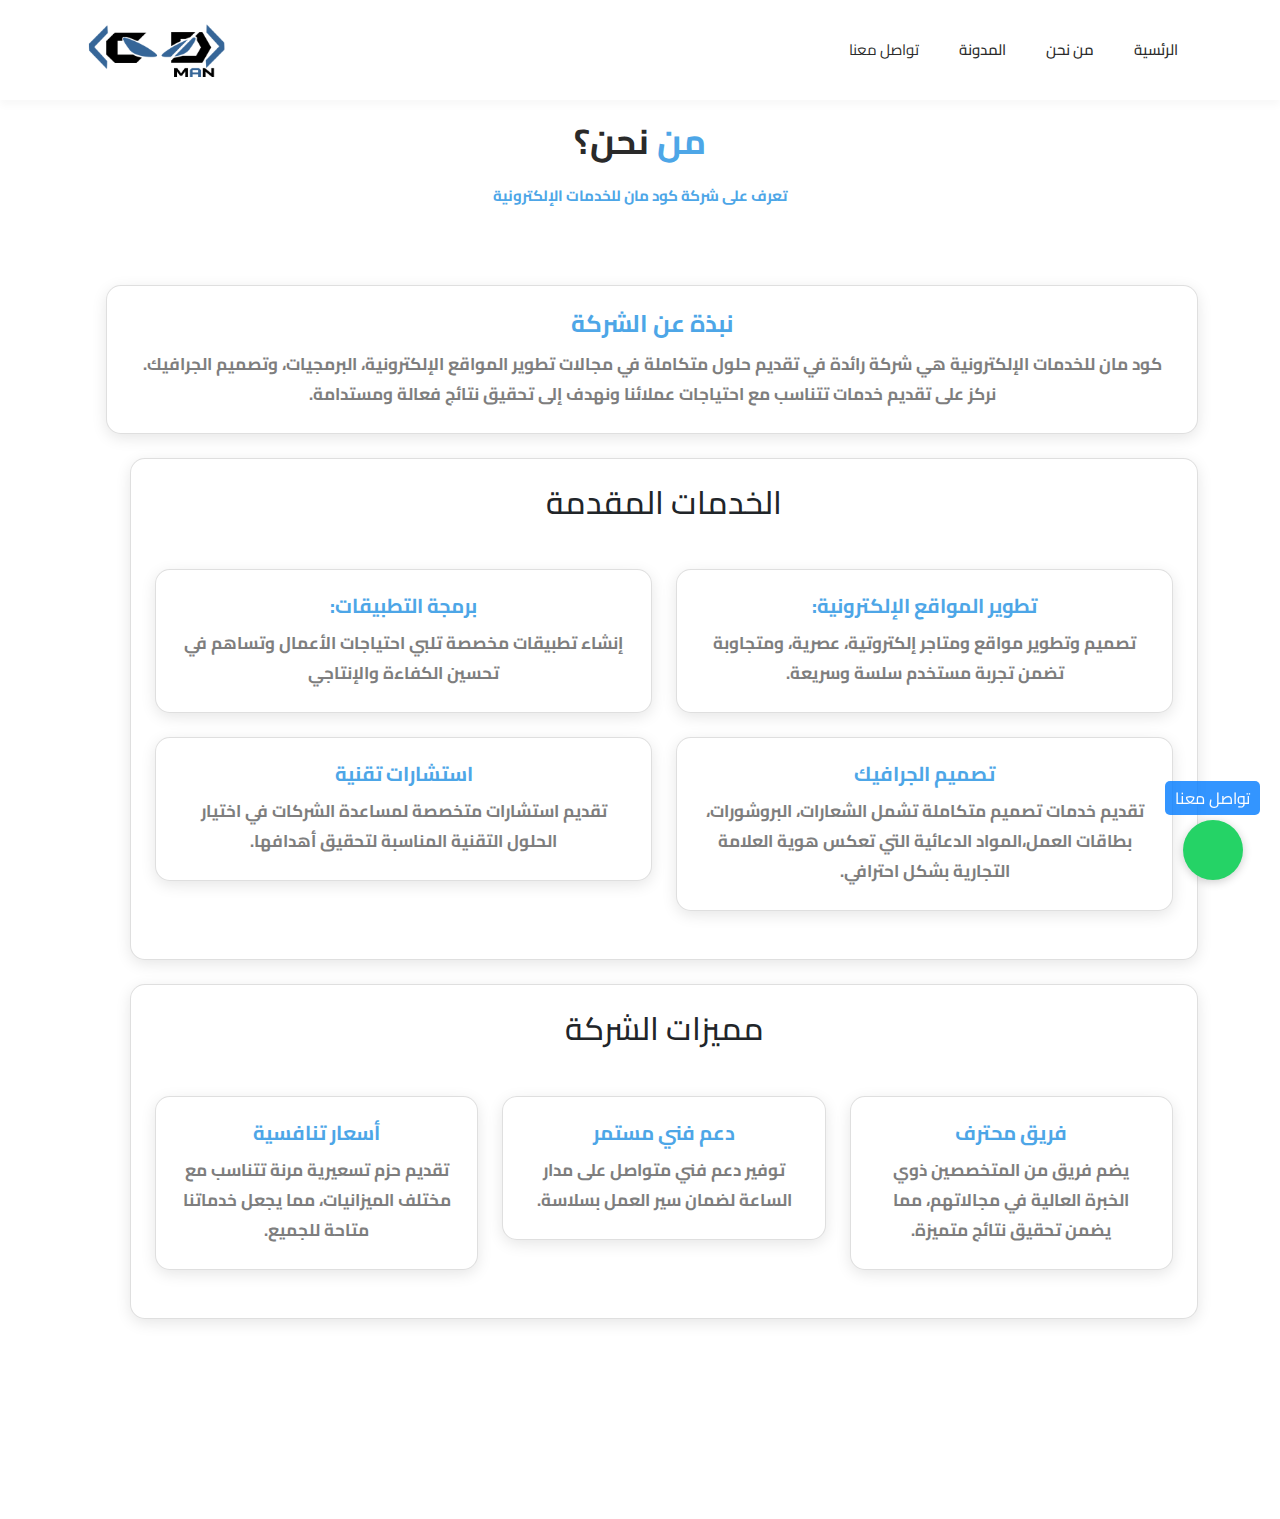
==== About.html @ 720f5d15 "first" ====
<!DOCTYPE html>
<html lang="en">
  <head>
    <meta charset="UTF-8">
    <meta name="viewport" content="width=device-width, initial-scale=1, shrink-to-fit=no">
    <link rel="preconnect" href="https://fonts.googleapis.com">
    <link rel="preconnect" href="https://fonts.gstatic.com" crossorigin>
  
    <link href="https://fonts.googleapis.com/css2?family=Cairo:wght@100;200;300;400;500;600;700;800;900&display=swap" rel="stylesheet">

    <title>من نحن - كود مان | فريق تطوير التطبيقات وتصميم المواقع</title>

    <!-- Bootstrap core CSS -->
    <link href="vendor/bootstrap/css/bootstrap.min.css" rel="stylesheet">


    <!-- Additional CSS Files -->
    <link rel="stylesheet" href="assets/css/fontawesome.css">
    <link rel="stylesheet" href="assets/css/templatemo-digimedia-v3.css">
    <link rel="stylesheet" href="assets/css/animated.css">
    <link rel="stylesheet" href="assets/css/owl.css">
         
    <meta name="description" content="اكتشف فريق كود مان، المتخصص في تطوير التطبيقات وتصميم المواقع. نحن هنا لتحقيق رؤيتك الرقمية من خلال حلول مبتكرة وإدارة فعالة.">
    <meta name="keywords" content="من نحن, كود مان, تطوير تطبيقات, تصميم مواقع, فريق برمجي, حلول رقمية">
    <meta name="robots" content="index, follow">
    <meta name="author" content=" كود مان"> 


    <meta property="og:title" content="كود مان - تطوير التطبيقات وتصميم المواقع">
<meta property="og:description" content="فريق برمجي متخصص في تطوير التطبيقات وبناء المواقع.">
<!-- <meta property="og:image" content="رابط_صورة_عند_المشاركة.jpg">
<meta property="og:url" content="رابط_موقعك"> -->

  </head>

<body>

    <header class="header-area header-sticky wow slideInDown" data-wow-duration="0.75s" data-wow-delay="0s">
        <div class="container">
          <div class="row">
            <div class="col-12">
              <nav class="main-nav">
                <!-- ***** Logo Start ***** -->
                <a href="index.html" class="logo">
                  <img src="assets/images/logo.png" alt="" style="max-width: 150px;">
                </a>
                <!-- ***** Logo End ***** -->
                <!-- ***** Menu Start ***** -->
                <ul class="nav">
                  <li class="scroll-to-section"><div class="active"><a href="index.html#top">الرئسية</a></div></li> 

              <li class="scroll-to-section"><a href="About.html">من نحن</a></li>
              <li class="scroll-to-section"><a href="https://codes-man.blogspot.com/">المدونة</a></li>
              <li class="scroll-to-section"><a href="index.html#contact">تواصل معنا</a></li>

                </ul>        
                <a class='menu-trigger'>
                    <span>Menu</span>
                </a>
                <!-- ***** Menu End ***** -->
              </nav>
            </div>
          </div>
        </div>
      </header>
     <div id="blog" class="blog" style="padding-top:120px;">
        <div class="container">
          <div class="row">
            <div class="col-lg-12 offset-lg-4  wow fadeInDown" data-wow-duration="1s" data-wow-delay="0.3s">
              <div class="section-heading" style="text-align: center;">
                <h4><em>من</em> نحن؟ </h4>
                <h6>تعرف على شركة كود مان للخدمات الإلكترونية</h6>
              </div>
            </div>
            <div class="row">
              <div class="col-12 mb-4">
                  <div class="card service-card text-center p-4">
                      <h4 class="card-title">نبذة عن الشركة</h4>
                      <p class="card-text">كود مان للخدمات الإلكترونية هي شركة رائدة في تقديم حلول متكاملة في مجالات تطوير المواقع الإلكترونية، البرمجيات، وتصميم الجرافيك. نركز على تقديم خدمات تتناسب مع احتياجات عملائنا ونهدف إلى تحقيق نتائج فعالة ومستدامة.</p>
                  </div>
              </div>
              <div class="row">
              <div class="col-12 mb-10">
                  <div class="card service-card text-center p-4">
                   <h2 class="mb-5">الخدمات المقدمة</h2>
                   <div class="row">
                   <div class="col-12 col-md-6 col-lg-6 mb-4">
                    <div class="card service-card text-center p-4">
                        <h5 class="card-title">تطوير المواقع الإلكترونية:</h5>
                        <p class="card-text"> تصميم وتطوير مواقع ومتاجر إلكتروتية، عصرية، ومتجاوبة تضمن تجربة مستخدم سلسة وسريعة.</p>
                    </div>
                  </div>
                  <div class="col-12 col-md-6 col-lg-6 mb-4">
                    <div class="card service-card text-center p-4">
                        <h5 class="card-title">برمجة التطبيقات: </h5>
                        <p class="card-text">إنشاء تطبيقات مخصصة تلبي احتياجات الأعمال وتساهم في تحسين الكفاءة والإنتاجي</p>
                    </div>
                  </div>
                  <div class="col-12 col-md-6 col-lg-6 mb-4">
                    <div class="card service-card text-center p-4">
                        <h5 class="card-title">تصميم الجرافيك</h5>
                        <p class="card-text">تقديم خدمات تصميم متكاملة تشمل الشعارات، البروشورات، بطاقات العمل،المواد الدعائية التي تعكس هوية العلامة التجارية بشكل احترافي.</p>
                    </div>
                  </div>
                  <div class="col-12 col-md-6 col-lg-6 mb-4">
                    <div class="card service-card text-center p-4">
                        <h5 class="card-title">استشارات تقنية</h5>
                        <p class="card-text">تقديم استشارات متخصصة لمساعدة الشركات في اختيار الحلول التقنية المناسبة لتحقيق أهدافها.</p>
                    </div>
                  </div>
                </div>
            </div>
              </div>
            </div>
            <div class="row">
                <div class="col-12 mb-10 mt-4">
                    <div class="card service-card text-center p-4">
                     <h2 class="mb-5">مميزات الشركة</h2>
                     <div class="row">
                     <div class="col-12 col-md-6 col-lg-4 mb-4">
                      <div class="card service-card text-center p-4">
                          <h5 class="card-title">فريق محترف</h5>
                          <p class="card-text">يضم فريق من المتخصصين ذوي الخبرة العالية في مجالاتهم، مما يضمن تحقيق نتائج متميزة.</p>
                      </div>
                    </div>
                    <div class="col-12 col-md-6 col-lg-4 mb-4">
                      <div class="card service-card text-center p-4">
                          <h5 class="card-title">دعم فني مستمر </h5>
                          <p class="card-text">توفير دعم فني متواصل على مدار الساعة لضمان سير العمل بسلاسة.</p>
                      </div>
                    </div>
                    <div class="col-12 col-md-6 col-lg-4 mb-4">
                      <div class="card service-card text-center p-4">
                          <h5 class="card-title"> أسعار تنافسية</h5>
                          <p class="card-text">تقديم حزم تسعيرية مرنة تتناسب مع مختلف الميزانيات، مما يجعل خدماتنا متاحة للجميع.</p>
                      </div>
                    </div>
                  </div>
              </div>
                </div>
              </div>
          
        </div>
          
          </div>
        </div>
      </div>  
    
      <div class="contact-container">
        <span class="contact-title">تواصل معنا</span>
        <a href="https://api.whatsapp.com/send/?phone=+967734284983&text= أريد| لقد جئت عن طريق موقعك الإلكتروني " class="contact-icon"><i class="fa fa-whatsapp"></i></a>
    </div>

      <footer>
        <div class="container">
          <div class="row">
            <div class="col-lg-12">
              <p>Made With &lt; By CodeMan - &copy;جميع الحقوق محفوظة.
              
              </p>
            </div>
          </div>
        </div>
      </footer>
    
    


<script src="vendor/jquery/jquery.min.js"></script>
  <script src="vendor/bootstrap/js/bootstrap.bundle.min.js"></script>
  <script src="assets/js/owl-carousel.js"></script>
  <script src="assets/js/animation.js"></script>
  <script src="assets/js/imagesloaded.js"></script>
  <script src="assets/js/custom.js"></script>

</body>
</html>
---- assets/css/templatemo-digimedia-v3.css ----
/*

TemplateMo 568 DigiMedia

https://templatemo.com/tm-568-digimedia

*/

/* ---------------------------------------------
Table of contents
------------------------------------------------
01. font & reset css
02. reset
03. global styles
04. header
05. banner
06. features
07. testimonials
08. contact
09. footer
10. preloader
11. search
12. portfolio

--------------------------------------------- */
/* 
---------------------------------------------
font & reset css
--------------------------------------------- 
*/
/* 
---------------------------------------------
reset
--------------------------------------------- 
*/
html, body, div, span, applet, object, iframe, h1, h2, h3, h4, h5, h6, p, blockquote, div
pre, a, abbr, acronym, address, big, cite, code, del, dfn, em, font, img, ins, kbd, q,
s, samp, small, strike, strong, sub, sup, tt, var, b, u, i, center, dl, dt, dd, ol, ul, li,
figure, header, nav, section, article, aside, footer, figcaption {
  direction: rtl;
  margin: 0;
  padding: 0;
  border: 0;
  outline: 0;
}

/* clear fix */
.grid:after {
  content: '';
  display: block;
  clear: both;
}

/* ---- .grid-item ---- */

.grid-sizer,
.grid-item {
  width: 50%;
}

.grid-item {
  float: left;
}

.grid-item img {
  display: block;
  max-width: 100%;
}

.clearfix:after {
  content: ".";
  display: block;
  clear: both;
  visibility: hidden;
  line-height: 0;
  height: 0;
}

.clearfix {
  display: inline-block;
}

html[xmlns] .clearfix {
  display: block;
}

* html .clearfix {
  height: 1%;
}

ul, li {
  padding: 0;
  margin: 0;
  list-style: none;
}

header, nav, section, article, aside, footer, hgroup {
  display: block;
}

* {
  box-sizing: border-box;
}

html, body {
  font-family: "Cairo", sans-serif;
  font-weight: 400;
  background-color: #fff;
  -ms-text-size-adjust: 100%;
  -webkit-font-smoothing: antialiased;
  -moz-osx-font-smoothing: grayscale;
  
}

a {
  text-decoration: none !important;
}

h1, h2, h3, h4, h5, h6 {
  margin-top: 0px;
  margin-bottom: 0px;
}

ul {
  margin-bottom: 0px;
}

p {
  line-height: 30px;
  color: #7e7e7e;
  font-size: 17px;
  font-weight: bold;
  letter-spacing: 1px;
}

img {
  width: 100%;
  overflow: hidden;
}

/* 
---------------------------------------------
global styles
--------------------------------------------- 
*/
html,
body {
  background: #fff;
  font-family: "Cairo", sans-serif;
}

::selection {
  background: #4da6e7;
  color: #fff !important;
}

::-moz-selection {
  background: #4da6e7;
  color: #fff !important;
}

@media (max-width: 991px) {
  html, body {
    overflow-x: hidden;
  }
  .mobile-top-fix {
    margin-top: 30px;
    margin-bottom: 0px;
  }
  .mobile-bottom-fix {
    margin-bottom: 30px;
  }
  .mobile-bottom-fix-big {
    margin-bottom: 60px;
  }
}
.owl-carousel{
  direction: rtl;
}
.page-section {
  margin-top: 120px;
}

.section-heading {
  position: relative;
  z-index: 2;
}

.section-heading h6 {
  font-size: 15px;
  font-weight: 700;
  color: #4da6e7;
  text-transform: uppercase;
  margin-bottom: 15px;
}

.section-heading h4 {
  color: #2a2a2a;
  font-size: 35px;
  font-weight: 700;
  text-transform: capitalize;
  margin-bottom: 25px;
}

.section-heading h4 em {
  font-style: normal;
  color: #4da6e7;
}

.section-heading .line-dec {
  width: 50px;
  height: 2px;
  background-color: #4da6e7;
}

.border-first-button a {
  display: inline-block !important;
  padding: 10px 20px !important;
  color: #4da6e7 !important;
  border: 1px solid #4da6e7 !important;
  border-radius: 23px;
  font-weight: 700 !important;
  letter-spacing: 0.3px !important;
  transition: all .5s;
}

.border-first-button a:hover {
  background-color: #4da6e7;
  color: #fff !important;
}



/* 
---------------------------------------------
header
--------------------------------------------- 
*/

.background-header {
  background-color: #fff!important;
  height: 80px!important;
  position: fixed!important;
  top: 0px;
  left: 0px;
  right: 0px;
  box-shadow: 0px 5px 8px rgba(0,0,0,0.03);
}

.background-header .logo,
.background-header .main-nav .nav li a {
  color: #fff;
}

.background-header .main-nav .nav li:hover a {
  color: #4da6e7;
}

.background-header .nav li a.active {
  position: relative;
  color: #fff;
}

.background-header .nav li a.active:after {
  position: absolute;
  width: 100%;
  height: 1px;
  background-color: #4da6e7;
  content: '';
  left: 50%;
  bottom: -20px;
  transform: translateX(-50%);
}

.background-header .nav li:last-child a.active:after {
  background-color: transparent;
}

.header-area {
  background-color: #fff;
  box-shadow: 0px 5px 8px rgba(0,0,0,0.03);
  position: absolute;
  left: 0px;
  right: 0px;
  z-index: 100;
  height: 100px;
  -webkit-transition: all .5s ease 0s;
  -moz-transition: all .5s ease 0s;
  -o-transition: all .5s ease 0s;
  transition: all .5s ease 0s;
}

.header-area .main-nav {
  min-height: 80px;
  background: transparent;
}

.header-area .main-nav .logo {
  float: left;
  -webkit-transition: all 0.3s ease 0s;
  -moz-transition: all 0.3s ease 0s;
  -o-transition: all 0.3s ease 0s;
  transition: all 0.3s ease 0s;
}

.header-area .main-nav .logo {
    line-height: 100px;
    float: left;
    -webkit-transition: all 0.3s ease 0s;
    -moz-transition: all 0.3s ease 0s;
    -o-transition: all 0.3s ease 0s;
    transition: all 0.3s ease 0s;
}

.background-header .main-nav .logo {
  line-height: 80px;
}

.background-header .main-nav .nav {
  margin-top: 20px !important;
}

.header-area .main-nav .nav {
  float: right;
  margin-top: 30px;
  margin-right: 0px;
  background-color: transparent;
  -webkit-transition: all 0.3s ease 0s;
  -moz-transition: all 0.3s ease 0s;
  -o-transition: all 0.3s ease 0s;
  transition: all 0.3s ease 0s;
  position: relative;
  z-index: 999;
}

.header-area .main-nav .nav li {
  padding-left: 20px;
  padding-right: 20px;
}

.header-area .main-nav .nav li:last-child {
  padding-right: 0px;
  padding-left: 40px;
}

.header-area .main-nav .nav li:last-child a ,
.background-header .main-nav .nav li:last-child a {
  padding: 0px 20px !important;
  font-weight: 400;
}

.header-area .main-nav .nav li:last-child a:hover ,
.background-header .main-nav .nav li:last-child a:hover {
  color: #fff !important;
}

.header-area .main-nav .nav li a {
  display: block;
  font-weight: 500;
  font-size: 15px;
  color: #2a2a2a;
  text-transform: capitalize;
  -webkit-transition: all 0.3s ease 0s;
  -moz-transition: all 0.3s ease 0s;
  -o-transition: all 0.3s ease 0s;
  transition: all 0.3s ease 0s;
  height: 40px;
  line-height: 40px;
  border: transparent;
  letter-spacing: 1px;
}

.header-area .main-nav .nav li:hover a,
.header-area .main-nav .nav li a.active {
  color: #4da6e7!important;
}

.background-header .main-nav .nav li:hover a,
.background-header .main-nav .nav li a.active {
  color: #4da6e7!important;
  opacity: 1;
}

.header-area .main-nav .nav li.submenu {
  position: relative;
  padding-right: 30px;
}

.header-area .main-nav .nav li.submenu:after {
  font-family: FontAwesome;
  content: "\f107";
  font-size: 12px;
  color: #2a2a2a;
  position: absolute;
  right: 18px;
  top: 12px;
}

.background-header .main-nav .nav li.submenu:after {
  color: #2a2a2a;
}

.header-area .main-nav .nav li.submenu ul {
  position: absolute;
  width: 200px;
  box-shadow: 0 2px 28px 0 rgba(0, 0, 0, 0.06);
  overflow: hidden;
  top: 50px;
  opacity: 0;
  transform: translateY(+2em);
  visibility: hidden;
  z-index: -1;
  transition: all 0.3s ease-in-out 0s, visibility 0s linear 0.3s, z-index 0s linear 0.01s;
}

.header-area .main-nav .nav li.submenu ul li {
  margin-left: 0px;
  padding-left: 0px;
  padding-right: 0px;
}

.header-area .main-nav .nav li.submenu ul li a {
  opacity: 1;
  display: block;
  background: #f7f7f7;
  color: #2a2a2a!important;
  padding-left: 20px;
  height: 40px;
  line-height: 40px;
  -webkit-transition: all 0.3s ease 0s;
  -moz-transition: all 0.3s ease 0s;
  -o-transition: all 0.3s ease 0s;
  transition: all 0.3s ease 0s;
  position: relative;
  font-size: 13px;
  font-weight: 400;
  border-bottom: 1px solid #eee;
}

.header-area .main-nav .nav li.submenu ul li a:hover {
  background: #fff;
  color: #4da6e7!important;
  padding-left: 25px;
}

.header-area .main-nav .nav li.submenu ul li a:hover:before {
  width: 3px;
}

.header-area .main-nav .nav li.submenu:hover ul {
  visibility: visible;
  opacity: 1;
  z-index: 1;
  transform: translateY(0%);
  transition-delay: 0s, 0s, 0.3s;
}

.header-area .main-nav .menu-trigger {
  cursor: pointer;
  display: block;
  position: absolute;
  top: 33px;
  width: 32px;
  height: 40px;
  text-indent: -9999em;
  z-index: 99;
  right: 40px;
  display: none;
}

.background-header .main-nav .menu-trigger {
  top: 23px;
}

.header-area .main-nav .menu-trigger span,
.header-area .main-nav .menu-trigger span:before,
.header-area .main-nav .menu-trigger span:after {
  -moz-transition: all 0.4s;
  -o-transition: all 0.4s;
  -webkit-transition: all 0.4s;
  transition: all 0.4s;
  background-color: #2a2a2a;
  display: block;
  position: absolute;
  width: 30px;
  height: 2px;
  left: 0;
}

.background-header .main-nav .menu-trigger span,
.background-header .main-nav .menu-trigger span:before,
.background-header .main-nav .menu-trigger span:after {
  background-color: #2a2a2a;
}

.header-area .main-nav .menu-trigger span:before,
.header-area .main-nav .menu-trigger span:after {
  -moz-transition: all 0.4s;
  -o-transition: all 0.4s;
  -webkit-transition: all 0.4s;
  transition: all 0.4s;
  background-color: #2a2a2a;
  display: block;
  position: absolute;
  width: 30px;
  height: 2px;
  left: 0;
  width: 75%;
}

.background-header .main-nav .menu-trigger span:before,
.background-header .main-nav .menu-trigger span:after {
  background-color: #2a2a2a;
}

.header-area .main-nav .menu-trigger span:before,
.header-area .main-nav .menu-trigger span:after {
  content: "";
}

.header-area .main-nav .menu-trigger span {
  top: 16px;
}

.header-area .main-nav .menu-trigger span:before {
  -moz-transform-origin: 33% 100%;
  -ms-transform-origin: 33% 100%;
  -webkit-transform-origin: 33% 100%;
  transform-origin: 33% 100%;
  top: -10px;
  z-index: 10;
}

.header-area .main-nav .menu-trigger span:after {
  -moz-transform-origin: 33% 0;
  -ms-transform-origin: 33% 0;
  -webkit-transform-origin: 33% 0;
  transform-origin: 33% 0;
  top: 10px;
}

.header-area .main-nav .menu-trigger.active span,
.header-area .main-nav .menu-trigger.active span:before,
.header-area .main-nav .menu-trigger.active span:after {
  background-color: transparent;
  width: 100%;
}

.header-area .main-nav .menu-trigger.active span:before {
  -moz-transform: translateY(6px) translateX(1px) rotate(45deg);
  -ms-transform: translateY(6px) translateX(1px) rotate(45deg);
  -webkit-transform: translateY(6px) translateX(1px) rotate(45deg);
  transform: translateY(6px) translateX(1px) rotate(45deg);
  background-color: #2a2a2a;
}

.background-header .main-nav .menu-trigger.active span:before {
  background-color: #2a2a2a;
}

.header-area .main-nav .menu-trigger.active span:after {
  -moz-transform: translateY(-6px) translateX(1px) rotate(-45deg);
  -ms-transform: translateY(-6px) translateX(1px) rotate(-45deg);
  -webkit-transform: translateY(-6px) translateX(1px) rotate(-45deg);
  transform: translateY(-6px) translateX(1px) rotate(-45deg);
  background-color: #2a2a2a;
}

.background-header .main-nav .menu-trigger.active span:after {
  background-color: #2a2a2a;
}

.header-area.header-sticky {
  min-height: 80px;
}

.header-area .nav {
  margin-top: 30px;
}

.header-area.header-sticky .nav li a.active {
  color: #4da6e7;
}

@media (max-width: 1200px) {
  .header-area .main-nav .nav li {
    padding-left: 12px;
    padding-right: 12px;
  }
  .header-area .main-nav:before {
    display: none;
  }
}

@media (max-width: 992px) {
  .header-area .main-nav .nav li:last-child  ,
  .background-header .main-nav .nav li:last-child {
    display: none;
  }
  .header-area .main-nav .nav li:nth-child(6),
  .background-header .main-nav .nav li:nth-child(6) {
    padding-right: 0px;
  }
  .background-header .nav li a.active:after {
    display: none;
  }
}

@media (max-width: 767px) {
  .pre-header ul.info li:last-child {
    display: none;
  }
  .background-header .main-nav .nav {
    margin-top: 80px !important;
  }
  .header-area .main-nav .logo {
    color: #1e1e1e;
  }
  .header-area.header-sticky .nav li a:hover,
  .header-area.header-sticky .nav li a.active {
    color: #4da6e7!important;
    opacity: 1;
  }
  .header-area.header-sticky .nav li.search-icon a {
    width: 100%;
  }
  .header-area {
    background-color: #fff;
    padding: 0px 15px;
    height: 100px;
    box-shadow: none;
    text-align: center;
    box-shadow: 0px 5px 8px rgba(0,0,0,0.03);
  }
  .header-area .container {
    padding: 0px;
  }
  .header-area .logo {
    margin-left: 30px;
  }
  .header-area .menu-trigger {
    display: block !important;
  }
  .header-area .main-nav {
    overflow: hidden;
  }
  .header-area .main-nav .nav {
    float: none;
    width: 100%;
    display: none;
    -webkit-transition: all 0s ease 0s;
    -moz-transition: all 0s ease 0s;
    -o-transition: all 0s ease 0s;
    transition: all 0s ease 0s;
    margin-left: 0px;
  }
  .background-header .nav {
    margin-top: 80px;
  }
  .header-area .main-nav .nav li:first-child {
    border-top: 1px solid #eee;
  }
  .header-area.header-sticky .nav {
    margin-top: 100px;
  }
  .header-area .main-nav .nav li {
    width: 100%;
    background: #fff;
    border-bottom: 1px solid #e7e7e7;
    padding-left: 0px !important;
    padding-right: 0px !important;
  }
  .header-area .main-nav .nav li a {
    height: 50px !important;
    line-height: 50px !important;
    padding: 0px !important;
    border: none !important;
    background: #f7f7f7 !important;
    color: #191a20 !important;
  }
  .header-area .main-nav .nav li a:hover {
    background: #eee !important;
    color: #4da6e7!important;
  }
  .header-area .main-nav .nav li.submenu ul {
    position: relative;
    visibility: inherit;
    opacity: 1;
    z-index: 1;
    transform: translateY(0%);
    transition-delay: 0s, 0s, 0.3s;
    top: 0px;
    width: 100%;
    box-shadow: none;
    height: 0px;
  }
  .header-area .main-nav .nav li.submenu ul li a {
    font-size: 12px;
    font-weight: 400;
  }
  .header-area .main-nav .nav li.submenu ul li a:hover:before {
    width: 0px;
  }
  .header-area .main-nav .nav li.submenu ul.active {
    height: auto !important;
  }
  .header-area .main-nav .nav li.submenu:after {
    color: #3B566E;
    right: 25px;
    font-size: 14px;
    top: 15px;
  }
  .header-area .main-nav .nav li.submenu:hover ul, .header-area .main-nav .nav li.submenu:focus ul {
    height: 0px;
  }
}

@media (min-width: 767px) {
  .header-area .main-nav .nav {
    display: flex !important;
  }
}

/* 
     Whatsapp Icon fixed to contact
*/
.contact-container {
  position: fixed;
  bottom: 20px;
  right: 20px;
  z-index: 1000;
  display: flex;
  flex-direction: column; 
  align-items: center; 
}
.contact-title {
  background-color: rgba(0, 123, 255, 0.8); 
  color: white;
  padding: 5px 10px;
  border-radius: 5px;
  margin-bottom: 5px; 
  font-size: 16px;
}
.contact-icon {
  width: 60px;
  height: 60px;
  background-color: #25D366;
  color: white;
  border-radius: 50%;
  display: flex;
  align-items: center;
  justify-content: center;
  box-shadow: 0 2px 10px rgba(0, 0, 0, 0.2);
  cursor: pointer;
  text-decoration: none;
  font-size: 24px;
}
.contact-icon:hover {
  background-color: #1DAF4B;
}
@media (max-width: 768px) {
  .contact-icon {
      width: 50px;
      height: 50px;
      font-size: 20px;
  }
  .contact-title {
      font-size: 14px; 
  }
}
/* 
---------------------------------------------
preloader
--------------------------------------------- 
*/

.js-preloader {
    position: fixed;
    top: 0;
    left: 0;
    right: 0;
    bottom: 0;
    background-color: #fff;
    display: -webkit-box;
    display: flex;
    -webkit-box-align: center;
    align-items: center;
    -webkit-box-pack: center;
    justify-content: center;
    opacity: 1;
    visibility: visible;
    z-index: 9999;
    -webkit-transition: opacity 0.25s ease;
    transition: opacity 0.25s ease;
}

.js-preloader.loaded {
    opacity: 0;
    visibility: hidden;
    pointer-events: none;
}

@-webkit-keyframes dot {
    50% {
        -webkit-transform: translateX(96px);
        transform: translateX(96px);
    }
}

@keyframes dot {
    50% {
        -webkit-transform: translateX(96px);
        transform: translateX(96px);
    }
}

@-webkit-keyframes dots {
    50% {
        -webkit-transform: translateX(-31px);
        transform: translateX(-31px);
    }
}

@keyframes dots {
    50% {
        -webkit-transform: translateX(-31px);
        transform: translateX(-31px);
    }
}

.preloader-inner {
    position: relative;
    width: 142px;
    height: 40px;
    background: #fff;
}

.preloader-inner .dot {
    position: absolute;
    width: 16px;
    height: 16px;
    top: 12px;
    left: 15px;
    background: #4da6e7;
    border-radius: 50%;
    -webkit-transform: translateX(0);
    transform: translateX(0);
    -webkit-animation: dot 2.8s infinite;
    animation: dot 2.8s infinite;
}

.preloader-inner .dots {
    -webkit-transform: translateX(0);
    transform: translateX(0);
    margin-top: 12px;
    margin-left: 31px;
    -webkit-animation: dots 2.8s infinite;
    animation: dots 2.8s infinite;
}

.preloader-inner .dots span {
    display: block;
    float: left;
    width: 16px;
    height: 16px;
    margin-left: 16px;
    background: #4da6e7;
    border-radius: 50%;
}



/* 
---------------------------------------------
Banner Style
--------------------------------------------- 
*/

.main-banner {
  background-repeat: no-repeat;
  background-position: center center;
  background-size: cover;
  padding: 200px 0px 120px 0px;
  position: relative;
  overflow: hidden;
}

.main-banner:after {
  content: '';
  background-image: url(../images/slider-left-dec.jpg);
  background-repeat: no-repeat;
  position: absolute;
  left: 0;
  top: 60px;
  width: 262px;
  height: 625px;
  z-index: 1;
}

.main-banner:before {
  content: '';
  background-image: url(../images/slider-right-dec.jpg);
  background-repeat: no-repeat;
  position: absolute;
  right: 0;
  top: 60px;
  width: 1159px;
  height: 797px;
  z-index: -1;
}

.main-banner .left-content {
  margin-right: 15px;
}

.main-banner .left-content h6 {
  text-transform: capitalize;
  font-size: 20px;
  font-weight: 700;
  color: #4da6e7;
  margin-bottom: 15px;
  text-transform: uppercase;
}

.main-banner .left-content h2 {
  z-index: 2;
  position: relative;
  font-weight: 700;
  font-size: 50px;
  color: #2a2a2a;
  margin-bottom: 20px;
}

.main-banner .left-content p {
  /* margin-bottom: 30px;
  margin-right: 45px; */

}

.main-banner .right-image {
  text-align: right;
  position: relative;
  z-index: 20;
}

.main-banner .right-image img {
  max-width: 593px;
  aspect-ratio: auto 640 / 360;
}

/*
 To mave letters Anmation in mianpage
*/
.typed-cursor{
  opacity: 1;
}
.typed-cursor.typed-cursor--blink{
  animation: typedjsBlink 0.7s infinite;
  -webkit-animation: typedjsBlink 0.7s infinite;
          animation: typedjsBlink 0.7s infinite;
}
@keyframes typedjsBlink{
  50% { opacity: 0.0; }
}
@-webkit-keyframes typedjsBlink{
  0% { opacity: 1; }
  50% { opacity: 0.0; }
  100% { opacity: 1; }
}
/* 
---------------------------------------------
About Style
--------------------------------------------- 
*/

#about {
  padding-top: 10px;
}

.about-left-image img {
  margin-right: 45px;
}

.about-right-content p {
  margin-top: 30px;
  margin-bottom: 45px;
}

.skills-content {
  position: relative;
  z-index: 1;
  margin-top: -50px;
  background-color: #f5f5f5;
  border-bottom-right-radius: 50px;
  border-bottom-left-radius: 50px;
  padding: 110px 0px 50px 0px;
}

.skill-item {
  text-align: center;
}

.progress {
  width: 150px;
  height: 150px;
  line-height: 150px;
  background: none;
  margin: 0 auto;
  box-shadow: none;
  position: relative;
}
.progress:after {
  content: "";
  width: 100%;
  height: 100%;
  border-radius: 50%;
  border: 5px solid #fff;
  position: absolute;
  top: 0;
  left: 0;
}
.progress > span {
  width: 50%;
  height: 100%;
  overflow: hidden;
  position: absolute;
  top: 0;
  z-index: 1;
}
.progress .progress-left {
  left: 0;
}
.progress .progress-bar {
  width: 100%;
  height: 100%;
  background: none;
  border-width: 5px;
  border-style: solid;
  position: absolute;
  top: 0;
  border-color: #fd6a54;
}

.first-skill-item .progress .progress-bar {
  border-color: #4da6e7;
}

.second-skill-item .progress .progress-bar {
  border-color: #726ae3;
}

.third-skill-item .progress .progress-bar {
  border-color: #f58b56;
}

.progress .progress-left .progress-bar {
  left: 100%;
  border-top-right-radius: 75px;
  border-bottom-right-radius: 75px;
  border-left: 0;
  -webkit-transform-origin: center left;
  transform-origin: center left;
}
.progress .progress-right {
  right: 0;
}
.progress .progress-right .progress-bar {
  left: -100%;
  border-top-left-radius: 75px;
  border-bottom-left-radius: 75px;
  border-right: 0;
  -webkit-transform-origin: center right;
  transform-origin: center right;
}
.progress .progress-value {
  text-align: center;
  color: #2a2a2a;
  display: flex;
  width: 100%;
  border-radius: 50%;
  font-size: 35px;
  text-align: center;
  line-height: 25px;
  align-items: center;
  justify-content: center;
  height: 100%;
  font-weight: 700;
}
.progress .progress-value div {
  margin-top: 10px;
}
.progress .progress-value span {
  font-size: 18px;
  text-transform: none;
  color: #afafaf;
  font-weight: 300;
}

/* This for loop creates the  necessary css animation names 
Due to the split circle of progress-left and progress right, we must use the animations on each side. 
*/
.progress[data-percentage="10"] .progress-right .progress-bar {
  animation: loading-1 1.5s linear forwards;
}
.progress[data-percentage="10"] .progress-left .progress-bar {
  animation: 0;
}

.progress[data-percentage="20"] .progress-right .progress-bar {
  animation: loading-2 1.5s linear forwards;
}
.progress[data-percentage="20"] .progress-left .progress-bar {
  animation: 0;
}

.progress[data-percentage="30"] .progress-right .progress-bar {
  animation: loading-3 1.5s linear forwards;
}
.progress[data-percentage="30"] .progress-left .progress-bar {
  animation: 0;
}

.progress[data-percentage="40"] .progress-right .progress-bar {
  animation: loading-4 1.5s linear forwards;
}
.progress[data-percentage="40"] .progress-left .progress-bar {
  animation: 0;
}

.progress[data-percentage="50"] .progress-right .progress-bar {
  animation: loading-5 1.5s linear forwards;
}
.progress[data-percentage="50"] .progress-left .progress-bar {
  animation: 0;
}

.progress[data-percentage="60"] .progress-right .progress-bar {
  animation: loading-5 1.5s linear forwards;
}
.progress[data-percentage="60"] .progress-left .progress-bar {
  animation: loading-1 1.5s linear forwards 1.5s;
}

.progress[data-percentage="70"] .progress-right .progress-bar {
  animation: loading-5 1.5s linear forwards;
}
.progress[data-percentage="70"] .progress-left .progress-bar {
  animation: loading-2 1.5s linear forwards 1.5s;
}

.progress[data-percentage="80"] .progress-right .progress-bar {
  animation: loading-5 1.5s linear forwards;
}
.progress[data-percentage="80"] .progress-left .progress-bar {
  animation: loading-3 1.5s linear forwards 1.5s;
}

.progress[data-percentage="90"] .progress-right .progress-bar {
  animation: loading-5 1.5s linear forwards;
}
.progress[data-percentage="90"] .progress-left .progress-bar {
  animation: loading-4 1.5s linear forwards 1.5s;
}

.progress[data-percentage="100"] .progress-right .progress-bar {
  animation: loading-5 1.5s linear forwards;
}
.progress[data-percentage="100"] .progress-left .progress-bar {
  animation: loading-5 1.5s linear forwards 1.5s;
}

@keyframes loading-1 {
  0% {
    -webkit-transform: rotate(0deg);
    transform: rotate(0deg);
  }
  100% {
    -webkit-transform: rotate(36);
    transform: rotate(36deg);
  }
}
@keyframes loading-2 {
  0% {
    -webkit-transform: rotate(0deg);
    transform: rotate(0deg);
  }
  100% {
    -webkit-transform: rotate(72);
    transform: rotate(72deg);
  }
}
@keyframes loading-3 {
  0% {
    -webkit-transform: rotate(0deg);
    transform: rotate(0deg);
  }
  100% {
    -webkit-transform: rotate(108);
    transform: rotate(108deg);
  }
}
@keyframes loading-4 {
  0% {
    -webkit-transform: rotate(0deg);
    transform: rotate(0deg);
  }
  100% {
    -webkit-transform: rotate(144);
    transform: rotate(144deg);
  }
}
@keyframes loading-5 {
  0% {
    -webkit-transform: rotate(0deg);
    transform: rotate(0deg);
  }
  100% {
    -webkit-transform: rotate(180);
    transform: rotate(180deg);
  }
}
.progress {
  margin-bottom: 1em;
}

/* 
---------------------------------------------
Services Style
--------------------------------------------- 
*/

.services {
  padding-top: 130px;
  position: relative;
}

.services:after {
  content: '';
  background-image: url(../images/services-left-dec.jpg);
  background-repeat: no-repeat;
  position: absolute;
  left: 0;
  top: 0px;
  width: 786px;
  height: 1217px;
  z-index: 0;
}

.services:before {
  content: '';
  background-image: url(../images/services-right-dec.jpg);
  background-repeat: no-repeat;
  position: absolute;
  right: 0;
  top: 400px;
  width: 161px;
  height: 413px;
  z-index: 0;
}

.services .section-heading {
  text-align: center;
  margin-bottom: 80px;
}

.services .section-heading .line-dec {
  margin: 0 auto;
}

.services .naccs {
  position: relative;
  z-index: 1;
}

.services .icon {
  display: block;
  text-align: center;
  margin: 0 auto;
}

.services .naccs .menu div h4 {
  color: #fff;
  font-size: 15px;
  font-weight: 400;
  width: 100%;
}

.services .icon img {
  margin-bottom: 10px;
  max-width: 60px;
  min-width: 60px;
}

.services .naccs .menu {
  text-align: center;
  margin-bottom: 30px;
}

.services .naccs .menu div {
  color: #2a2a2a;
  margin: 0px;
  width: 15%;
  font-size: 20px;
  font-weight: 700;
  display: inline-block;
  text-align: center;
  cursor: pointer;
  position: relative;
  border-radius: 15px;
  transition: 1s all cubic-bezier(0.075, 0.82, 0.165, 1);
}

.services .naccs .menu div .thumb {
  display: inline-block;
  width: 100%;
  padding: 30px 0px;
  background-color: #fff;
}

.services .naccs .menu div.active {
  box-shadow: 0px 0px 15px rgba(0,0,0,0.1);
}

.services ul.nacc {
  height: 100% !important;
  position: relative;
  min-height: 100%;
  list-style: none;
  margin: 0;
  padding: 0;
  transition: 0.5s all cubic-bezier(0.075, 0.82, 0.165, 1);
}

.services ul.nacc li {
  opacity: 0;
  transform: translateX(-50px);
  position: absolute;
  list-style: none;
  transition: 1s all cubic-bezier(0.075, 0.82, 0.165, 1);
}

.services ul.nacc li.active {
  transition-delay: 0.3s;
  position: relative;
  z-index: 2;
  opacity: 1;
  transform: translateX(0px);
  box-shadow: 0px 0px 15px rgba(0,0,0,0.1);
  background-color: #fff;
  border-radius: 15px;
  padding: 80px 120px 50px 120px;
}

.services ul.nacc li {
  width: 100%;
}

.services ul.nacc li .right-image img {
  max-width: 420px;
  float: right;
}

.services .nacc .thumb h4 {
  color: #2a2a2a;
  font-size: 20px;
  font-weight: 700;
  line-height: 35px;
  margin-bottom: 25px;
}

.services .nacc .thumb .main-white-button {
  text-align: right;
  margin-top: 40px;
}

.services .nacc .thumb .main-white-button a {
  background-color: #8d99af;
  color: #fff;
}

.services .nacc .thumb .main-white-button a i {
  background-color: #fff;
  color: #8d99af;
}

.services .left-text h4 {
  font-size: 20px;
  font-weight: 700;
  color: #4da6e7 !important;
}

.services .left-text p {
  margin-bottom: 30px;
}

.nacc .ticks-list span {
  display: inline-block;
  opacity: 1;
  margin-right: 45px;
  margin-bottom: 20px;
  font-size: 15px;
  font-weight: 400;
}



/* 
---------------------------------------------
Free Quote
--------------------------------------------- 
*/

.free-quote {
  background-image: url(../images/quote-bg-v3.jpg);
  background-repeat: no-repeat;
  background-position: center center;
  background-size: cover;
  padding: 120px 0px;
  text-align: center;
  position: relative;
  z-index: 2;
  margin-top: 130px;
}

.free-quote .section-heading {
  margin-bottom: 10px;
}

.free-quote .section-heading h6,
.free-quote .section-heading h4 {
  color: #fff;
}

.free-quote .section-heading .line-dec {
  margin: 0 auto;
  background-color: #fff;
}

.free-quote form {
  background-color: #fff;
  display: inline-block;
  width: 100%;
  min-height: 80px;
  border-radius: 40px;
  position: relative;
  z-index: 1;
}

.free-quote form input {
  width: 100%;
  margin-top: 20px;
  margin-left: 30px;
  color: #afafaf;
  font-weight: 400;
  font-size: 15px;
  height: 40px;
  background-color: transparent;
  border-bottom: 1px solid #eee;
  border-top: none;
  border-left: none;
  border-right: none;
  position: relative;
  z-index: 2;
  outline: none;
}

.free-quote form button {
  width: 100%;
  height: 80px;
  border-top-right-radius: 40px;
  border-bottom-right-radius: 40px;
  outline: none;
  border: none;
  margin-left: 30px;
  background-color: #4da6e7;
  font-size: 15px;
  color: #fff;
}


/* 
---------------------------------------------
Portfolio
--------------------------------------------- 
*/

.our-portfolio {
  padding-top: 130px;
  overflow: hidden;
  position: relative;
}

.our-portfolio:before {
  content: '';
  background-image: url(../images/portfolio-right-dec.jpg);
  background-repeat: no-repeat;
  position: absolute;
  right: 0;
  top: 0px;
  width: 414px;
  height: 861px;
  z-index: 1;
}

.our-portfolio:after {
  content: '';
  background-image: url(../images/portfolio-left-dec.jpg);
  background-repeat: no-repeat;
  position: absolute;
  left: 0;
  top: 0px;
  width: 677px;
  height: 759px;
  z-index: 1;
}

.our-portfolio .section-heading {
  margin-bottom: 80px;
}

.our-portfolio .container-fluid {
  padding-right: 15px;
  padding-left: 15px;
  position: relative;
  z-index: 2;
}

.our-portfolio .item {
  position: relative;
  z-index: 222;
}

.portfolio-item {
  border-radius: 25px;
  box-shadow: 0px 0px 15px rgba(0,0,0,0.1);
  margin: 15px;
}

.portfolio-item .thumb {
  position: relative;
  border-radius: 50px;
  aspect-ratio: 4/ 3;
}

.portfolio-item:hover .down-content h4,
.portfolio-item:hover .down-content span {
  color: #4da6e7;
}

.portfolio-item .thumb img {
  border-top-right-radius: 23px;
  border-top-left-radius: 23px;
  overflow: hidden;
}

.portfolio-item .down-content {
  /* background-color: #fff; */
  text-align: center;
  padding: 18px 0px;
  border-bottom-right-radius: 23px;
  border-bottom-left-radius: 23px;
}

.portfolio-item .down-content h4 {
  font-size: 20px;
  font-weight: 700;
  color: #2a2a2a;
  margin-bottom: 8px;
  transition: all .3s;
}

.portfolio-item .down-content span {
  font-size: 15px;
  color: #afafaf;
  transition: all .3s;
}

.our-portfolio .owl-nav {
  display: inline-block!important;
  position: absolute;
  top: -100px;
  left: 15%;
  max-width: 1320px;
}

.our-portfolio .owl-nav .owl-next {
  margin-left: 10px;
}

.our-portfolio .owl-nav span {
  width: 46px;
  height: 46px;
  display: inline-block;
  text-align: center;
  line-height: 46px;
  font-size: 30px;
  background-color: #eee;
  border-radius: 50%;
  color: #fff;
  transition: all 0.5s;
}

.our-portfolio .owl-nav span:hover {
  color: #fff;
  background-color: #4da6e7;
}


/* 
---------------------------------------------
Blog
--------------------------------------------- 
*/

.blog:before {
  content: '';
  background-image: url(../images/blog-left-dec.jpg);
  background-repeat: no-repeat;
  position: absolute;
  left: 0;
  top: 0px;
  width: 961px;
  height: 1020px;
  z-index: 0;
}

.blog {
  position: relative;
  padding-top: 30px;
}

.blog .section-heading {
  text-align: center;
  margin-bottom: 80px;
}

.blog .section-heading .line-dec {
  margin: 0 auto;
}

.blog-post {
  box-shadow: 0px 0px 15px rgba(0,0,0,0.1);
  border-radius: 25px;
  position: relative;
  z-index: 2;
  text-align: center;
  border: solid 3px #5e8be7;
  margin-bottom: 40px;
}

.show-up {
  position: relative;
  z-index: 222;
}

.blog-post .thumb img {
  border-top-right-radius: 23px;
  border-top-left-radius: 23px;
}

.blog-post .down-content {
  border-bottom-right-radius: 23px;
  border-bottom-left-radius: 23px;
  padding: 10px;
}

.blog-post .down-content span.category {
  font-size: 15px;
  color: #fff;
  padding: 8px 12px;
  background-color: #4da6e7;
  border-radius: 18px;
  display: inline-block;
}

.blog-post .down-content span.date {
  font-size: 15px;
  color: #afafaf;
  text-align: right;
  float: right;
  margin-top: 4px;
}

.blog-post .down-content h4 {
  font-size: 24px;
  font-weight: bold;
  color: #4da6e7;
  margin-top: 5px;
  margin-bottom: 15px;
  line-height: 40px;
}

.blog-post .down-content p {
  margin-bottom: 30px;
}

.blog-post .down-content span.author {
  font-size: 15px;
  color: #2a2a2a;
}

.blog-post .down-content span.author img {
  max-width: 56px;
  border-radius: 50%;
  margin-right: 15px;
}

.blog-post .down-content .border-first-button {
  display: inline-block;
  /* float: right; */
  margin-bottom: 10px;
}

.blog-posts {
  margin-left: 30px;
}

.post-item {
  margin-bottom: 62px;
}

.last-post-item {
  margin-bottom: 0px;
}

.post-item .thumb {
  display: inline-block;
  float: left;
  margin-right: 30px;
}

.post-item .thumb img {
  border-radius: 23px;
  display: inline-block;
}

.post-item .right-content {
  padding-top: 20px;
}

.post-item .right-content span.category {
  font-size: 15px;
  color: #fff;
  padding: 8px 12px;
  background-color: #4da6e7;
  border-radius: 18px;
  display: inline-block;
}

.post-item .right-content span.date {
  font-size: 15px;
  color: #afafaf;
  text-align: right;
  float: right;
  margin-top: 4px;
}

.post-item .right-content h4 {
  font-size: 20px;
  font-weight: 700;
  color: #2a2a2a;
  margin-top: 20px;
  margin-bottom: 20px;
  line-height: 30px;
}


/* 
---------------------------------------------
contact
--------------------------------------------- 
*/

.contact-us {
  padding-top: 130px;
}

.contact-us .section-heading .line-dec {
  margin: 0 auto;
}

.contact-us .section-heading {
  text-align: center;
  margin-bottom: 80px;
}


form#contact:before {
  background-image: url(../images/contact-top-right-v3.png);
  position: absolute;
  right: 0;
  top: 0;
  width: 726px;
  height: 78px;
  background-repeat: no-repeat;
  content: '';
  z-index: 1;
}

.contact-dec img {
  max-width: 224px;
  position: absolute;
  right: 25px;
  top: -242px;
}

form#contact:after {
  background-image: url(../images/contact-bottom-right-v3.png);
  position: absolute;
  left: 0;
  bottom: 0;
  width: 532px;
  height: 106px;
  background-repeat: no-repeat;
  transform: scalex(-1);
  content: '';
 
}

form#contact {
  box-shadow: 0px 0px 15px rgba(0,0,0,0.1);
  position: relative;
  background-color: #fff;
  border-radius: 23px;
  text-align: center;
}

form#contact #map iframe {
  border-top-left-radius: 23px;
  border-bottom-left-radius: 23px;
  margin-bottom: -7px;
  position: relative;
  z-index: 2;
}
.conatianer-social{
  margin-top: 120px;
}
.pre-header {
  padding: 30px 0px;
}

.pre-header ul li {
  display: inline-block;
}

.pre-header ul.social-media {
  text-align: center;
}

.pre-header ul.social-media li {
  margin-left: 8px;
}

.pre-header ul.social-media li a {
  background-color: #4da6e7;
  color: #fff;
  display: inline-block;
  width: 40px;
  height: 40px;
  line-height: 40px;
  text-align: center;
  border-radius: 50%;
  font-size: 18px;
  transition: all .3s;
}

.pre-header ul.social-media li a:hover {
  background-color: #f3eeee;
}

.fill-form {
  padding: 60px 60px 20PX 30px;
}

.fill-form .info-post {
  margin-bottom: 20px;
}

.fill-form .icon {
  text-align: center;
  box-shadow: 0px 0px 15px rgba(0,0,0,0.1);
  border-radius: 23px;
  padding: 25px 15px;
}

.fill-form .icon img {
  max-width: 60px;
  display: block;
  margin: 0 auto;
}

.fill-form .icon a {
  margin-top: 15px;
  display: inline-block;
  font-size: 15px;
  font-weight: 500;
  color: #2a2a2a;
  transition: all .3s;
}

.fill-form .icon:hover a {
  color: #4da6e7;
}

form#contact input {
  width: 100%;
  height: 46px;
  background-color: transparent;
  border: 1px solid #eee;
  outline: none;
  font-size: 15px;
  font-weight: 300;
  color: #2a2a2a;
  padding: 0px 20px;
  border-radius: 23px;
  margin-top: 30px;
}

form#contact input::placeholder {
  color: #aaa;
}

form#contact textarea {
  width: 100%;
  min-width: 100%;
  max-width: 100%;
  max-height: 200px;
  min-height: 200px;
  height: 200px;
  border-radius: 23px;
  background-color: transparent;
  border: 1px solid #eee;
  outline: none;
  font-size: 15px;
  font-weight: 300;
  color: #2a2a2a;
  padding: 15px 20px;
  margin-top: 30px;
}

form#contact textarea::placeholder {
  color: #aaa;
}

form#contact button{
  display: inline-block;
  background-color: #fff;
  font-size: 15px;
  font-weight: 400;
  color: #4da6e7;
  margin-top: 30px;
  width: 100%;
  text-transform: capitalize;
  padding: 12px 25px;
  border-radius: 23px;
  letter-spacing: 0.25px;
  border: 1px solid #4da6e7;
  transition: all .3s;
  outline: none;
}

form#contact button:hover {
  background-color: #4da6e7!important;
  color: #fff!important;
}
#messages {
  margin-top: 20px;
  padding: 10px;
  border-radius: 4px;
  display: none; 
}
.success {
  background-color: #d4edda;
  color: #155724;
  border: 1px solid #c3e6cb;
}
.error {
  background-color: #f8d7da;
  color: #721c24;
  border: 1px solid #f5c6cb;
}

/* 
---------------------------------------------
Footer Style
--------------------------------------------- 
*/

footer {
  background-image: url(../images/footer-bg-v3.jpg);
  background-position: center center;
  background-repeat: no-repeat;
  background-size: cover;
  margin-top: 130px;
}

footer p {
  text-align: center;
  margin: 20px 0px;
  color: #fff;
}

footer p a {
  color: #fff;
  transition: all .5s;
}

/* 
---------------------------------------------
responsive
--------------------------------------------- 
*/

@media (max-width: 1200px) {
  .header-area .main-nav .logo h4 {
    font-size: 24px;
  }
  .header-area .main-nav .logo h4 img {
    max-width: 25px;
    margin-left: 0px;
  }
  .header-area .main-nav .nav li:last-child {
    padding-left: 20px;
  }
}

@media (max-width: 992px) {
  form#contact {
    overflow: hidden;
  }
  .header-area .main-nav .logo h4 {
    font-size: 20px;
  }
  .main-banner .left-content {
    margin-right: 0px;
  }
  .main-banner {
    text-align: center;
    padding: 200px 0px 30px 0px;
  }
  .main-banner:before {
    display: none;
  }
  .main-banner .right-image {
    margin: 30px auto 0px auto;
    text-align: center;
  }
  .features-item {
    margin-bottom: 45px;
  }
  .last-features-item,
  .last-skill-item {
    margin-bottom: 0px !important;
  }
  .skill-item {
    margin-bottom: 30px;
  }
  .about-left-image img {
    margin-right: 0px;
    margin-bottom: 45px;;
  }
  .services .naccs .menu div {
    font-size: 15px;
    font-weight: 500;
  }
  .service-item {
    text-align: center;
  }
  .service-item .icon {
    margin-top: 0px;
    margin-bottom: 30px;
  }
  .about-us .left-image {
    margin-right: 30px;
    margin-left: 30px;
    margin-bottom: 45px;
  }
  .blog-posts {
    margin-left: 0px;
    margin-top: 30px;
  }
  .post-item {
    margin-bottom: 70px;
  }
  /* .our-portfolio .owl-nav {
    display: none !important;
  } */
  .contact-info {
    margin-top: 60px;
  }
  form#contact {
    padding: 45px;
  }
  .conatianer-social{
    margin-top: 20px;
    margin-bottom: 40px;
  }
}

@media (max-width: 767px) {
  .header-area .main-nav .logo h4 {
    font-size: 30px;
  }
  .header-area .main-nav .logo h4 img {
    max-width: 30px;
    margin-left: 5px;
  }
  .main-banner .info-stat {
    margin-bottom: 15px;
  }
  .service-item {
    text-align: center;
    padding: 30px;
  }
  .service-item .icon {
    float: none;
    margin-right: 0px;
    margin-bottom: 15px;
  }
  .service-item .right-content {
    display: inline-block;
  }
  .services .naccs .menu div .thumb {
    padding: 5px;
  }
  .services .icon img {
    margin: 0px;
    aspect-ratio: 16 / 9;
  }
  .services ul.nacc li.active {
    padding: 45px;
  }
  .services .naccs .menu div  {
    font-size: 0px;
  }
  .services ul.nacc li .right-image img {
    float: none;
  }
  .our-portfolio .section-heading,
  .about-us .section-heading,
  .about-us .about-item,
  .about-us p,
  .about-us .main-green-button {
    text-align: center;
  }
  .our-portfolio .section-heading .line-dec {
    margin: 0 auto;
  }
  .our-services .section-heading {
    margin-left: 15px;
    margin-right: 15px;
  }
  .free-quote form input {
    margin-left: 0px;
    padding: 0px 30px;
  }
  .free-quote form button {
    margin-left: 0px;
    border-bottom-left-radius: 40px;
    border-top-right-radius: 0px;
  }
  .blog-posts {
    margin-left: 0px;
    margin-top: 30px;
  }
  .post-item {
    margin-bottom: 30px;
  }
  .post-item .thumb img {
    max-width: 140px;
  }
  .post-item .right-content p {
    display: none;
  }
  .about-us .about-item {
    margin-top: 15px;
  }
  form#contact {
    padding: 30px;
  }
  .conatianer-social{
    margin-top: 20px;
    margin-bottom: 45px;
  }
}
/*
    section Why Code Man
    box & icon
*/
.service-card {
  border-radius: 15px;
  box-shadow: 0 4px 15px rgba(0, 0, 0, 0.1);
  transition: transform 0.3s, box-shadow 0.3s;
  position: relative;
}
.service-card:hover {
  transform: translateY(-5px);
  box-shadow: 0 8px 25px rgba(0, 0, 0, 0.2);
}
.service-card::before {
 content: "";
 left: 50%;
 transform: translateX(-50%);
 height: 3px;
 top: -3px;
 background-color: #4da6e7;
 position: absolute;
 width: 0;
 transition: 0.3s;
}
.service-card:hover::before {
  width: 100%;
   }   
.icon {
  font-size: 40px; 
  margin-bottom: 10px; 
}
.icon i{
color: #6D6FE6;
}
.card-title{
font-weight: bold;
color: #4da6e7;
letter-spacing: 1px;
margin-bottom: 10px;
}
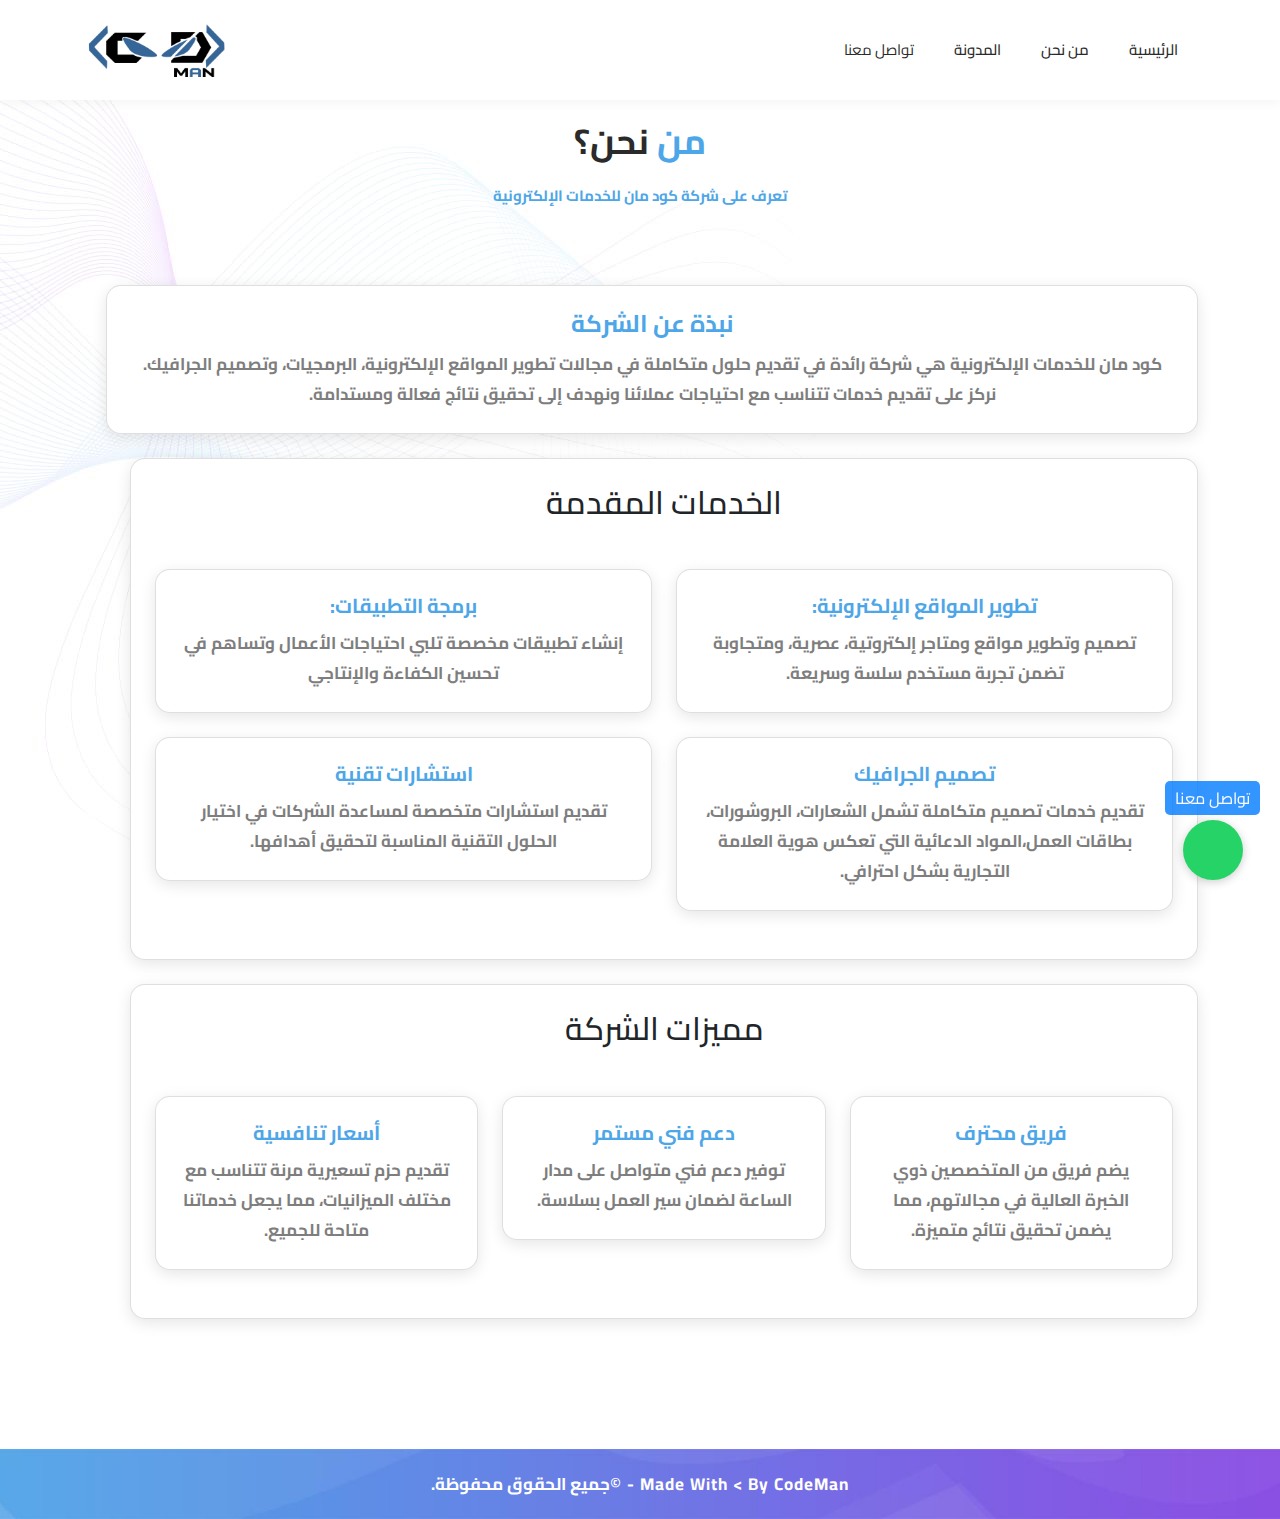
==== commit 21546945: "Update About.html" ====
--- a/About.html
+++ b/About.html
@@ -47,7 +47,7 @@
                 <!-- ***** Logo End ***** -->
                 <!-- ***** Menu Start ***** -->
                 <ul class="nav">
-                  <li class="scroll-to-section"><div class="active"><a href="index.html#top">الرئسية</a></div></li> 
+                  <li class="scroll-to-section"><div class="active"><a href="index.html#top">الرئيسية</a></div></li> 
 
               <li class="scroll-to-section"><a href="About.html">من نحن</a></li>
               <li class="scroll-to-section"><a href="https://codes-man.blogspot.com/">المدونة</a></li>
@@ -174,4 +174,4 @@
   <script src="assets/js/custom.js"></script>
 
 </body>
-</html>+</html>
